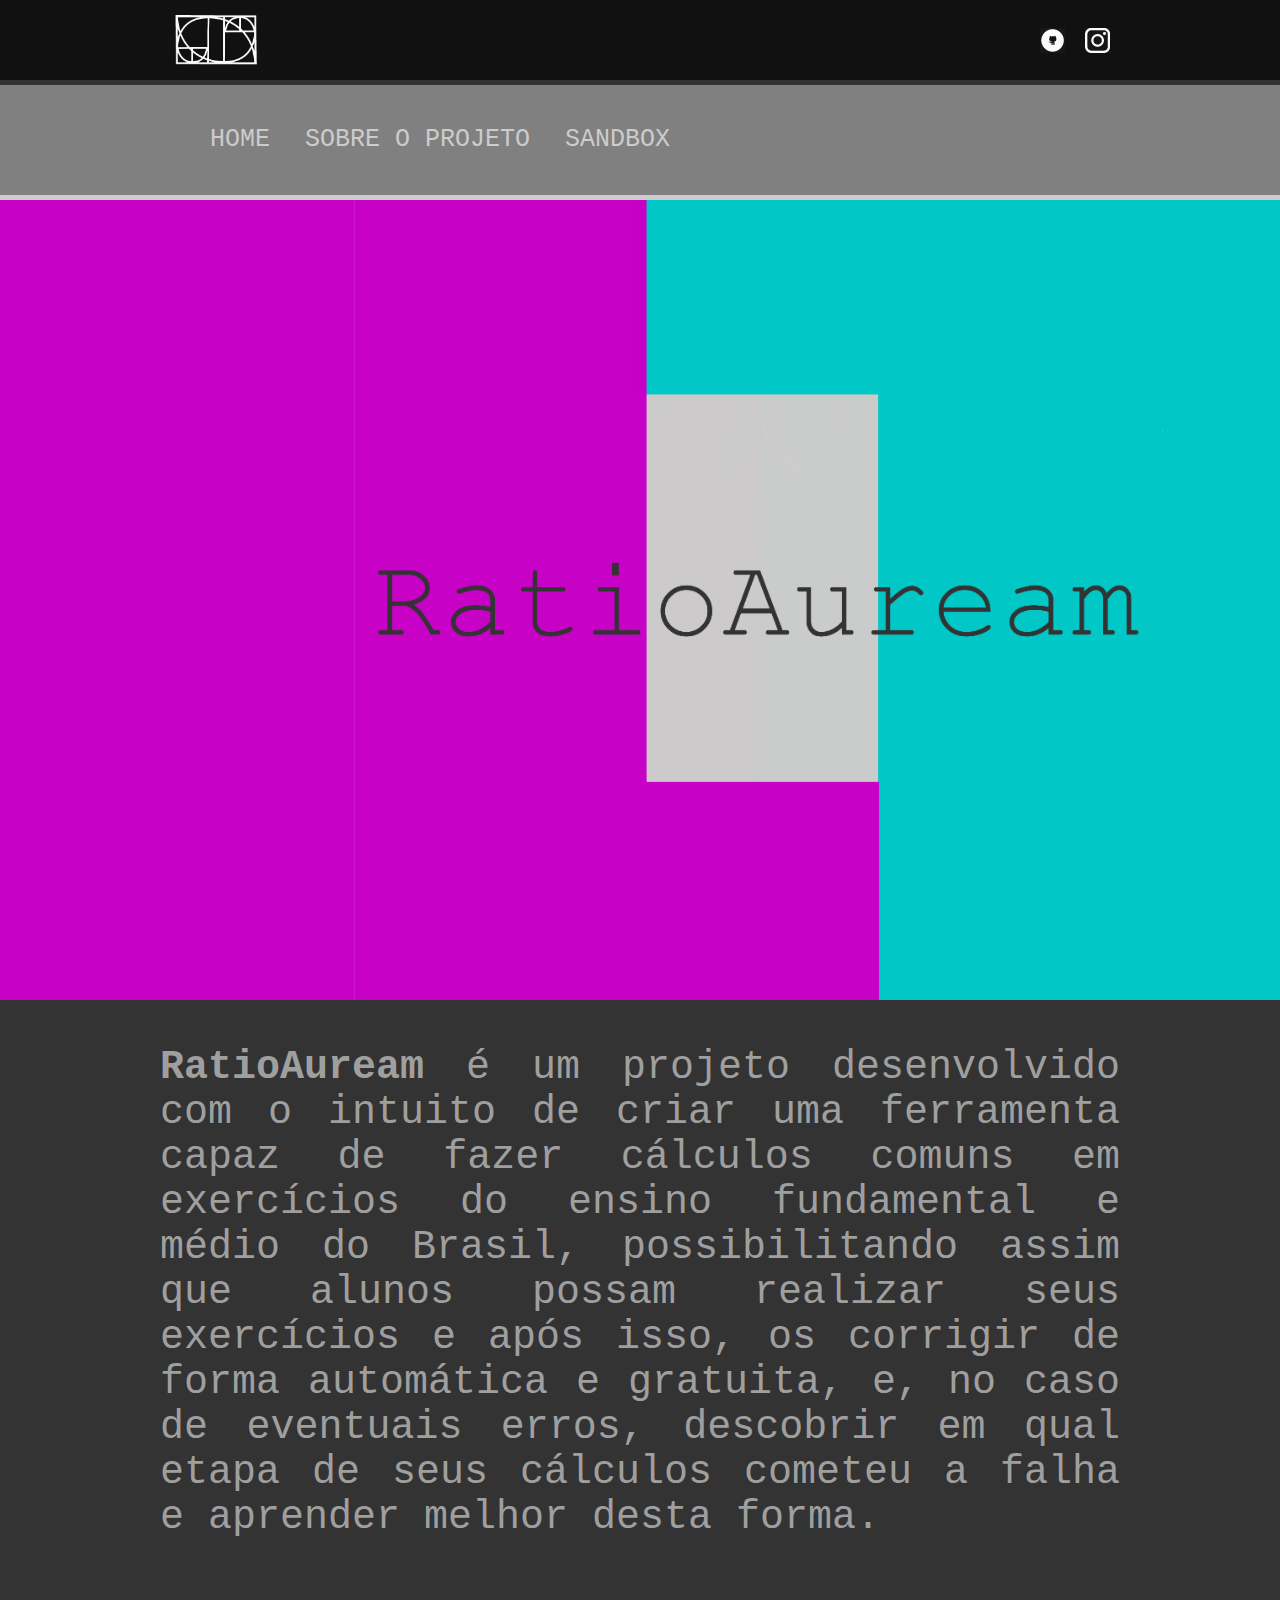
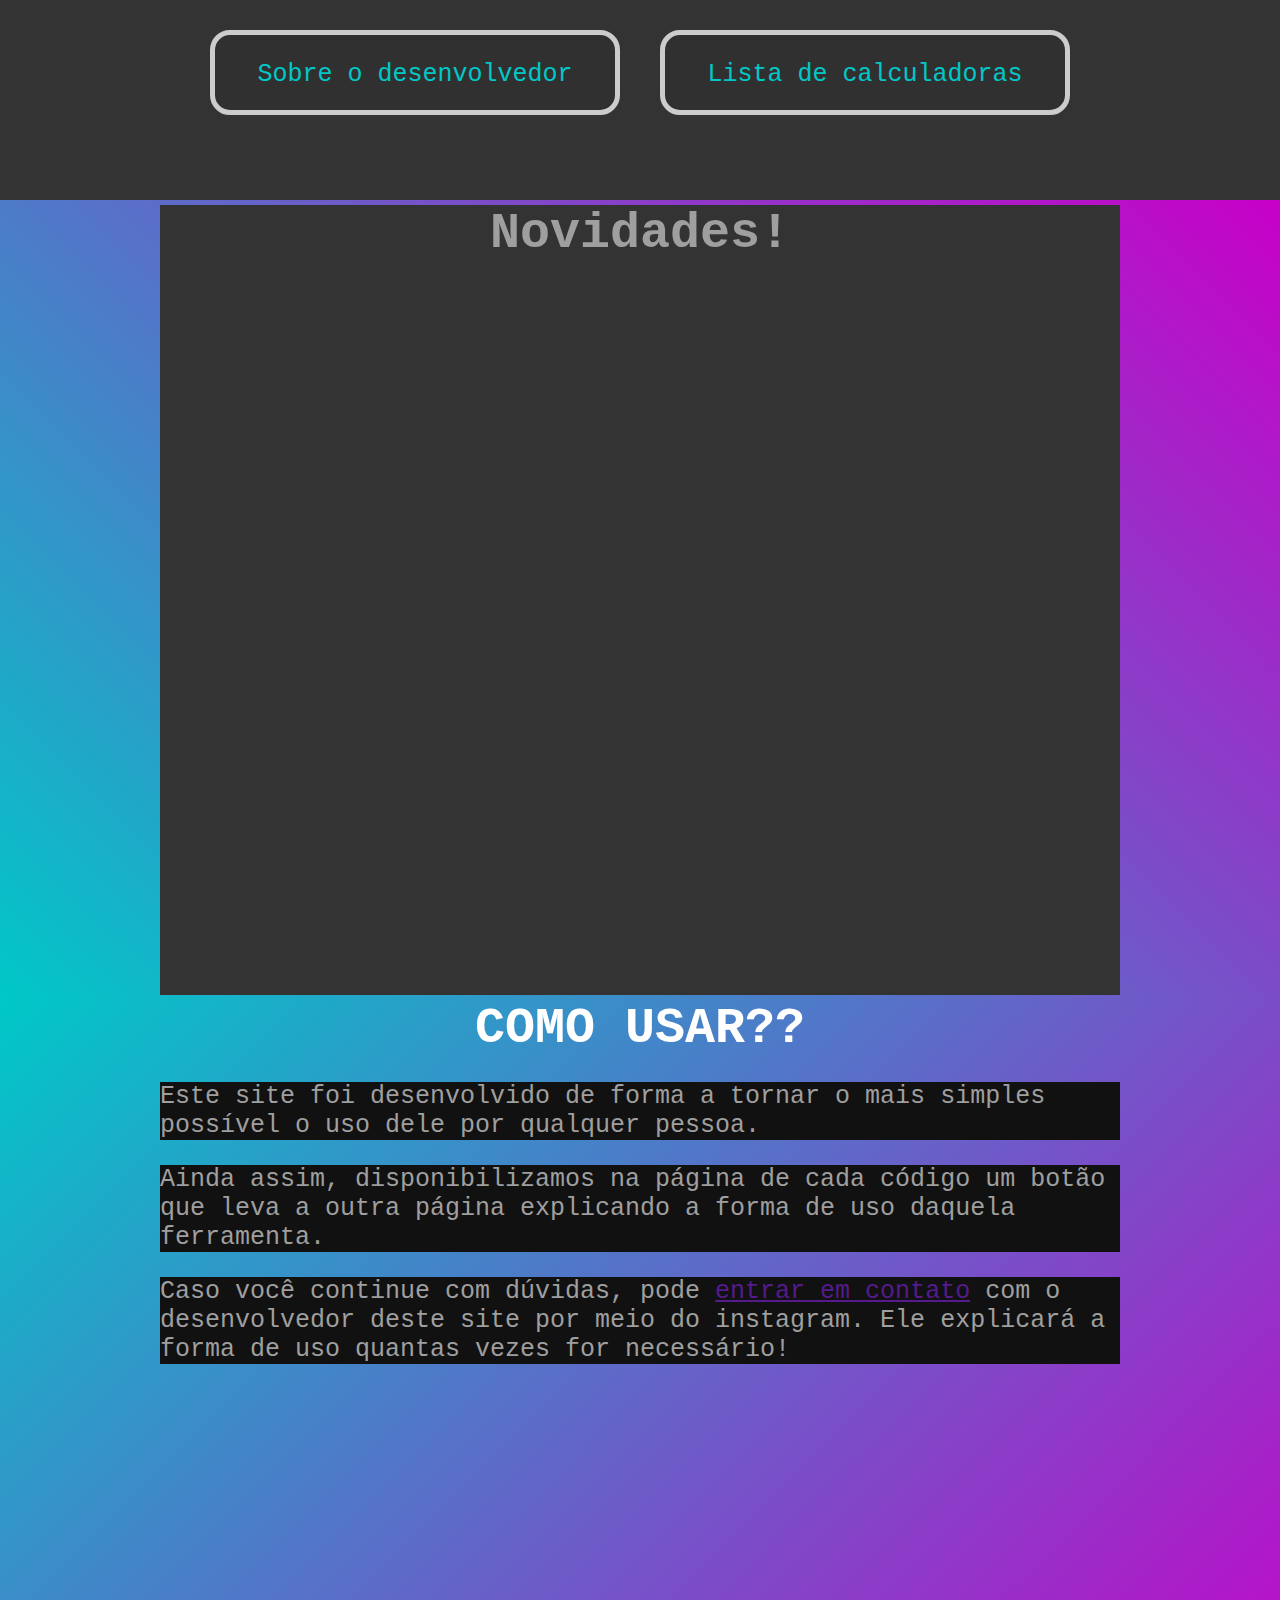
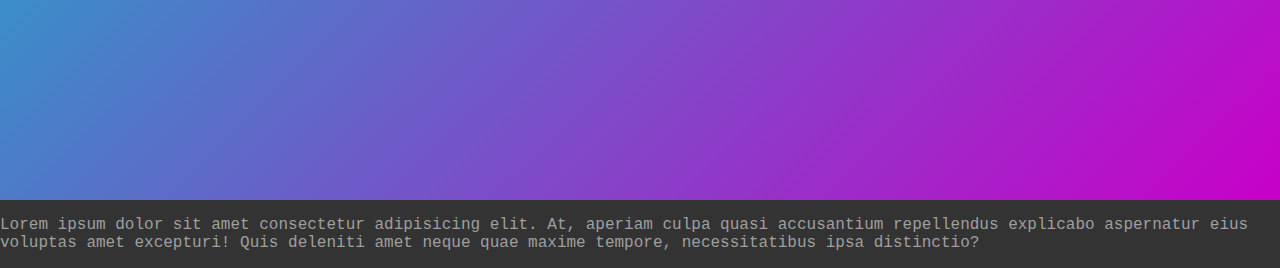
==== index.html @ debe7e37 "basesiteprogress" ====
<!DOCTYPE html>
<html lang="en">
<head>
    <meta charset="UTF-8">
    <meta http-equiv="X-UA-Compatible" content="IE=edge">
    <meta name="viewport" content="width=device-width, initial-scale=1.0">
    <title>RatioAuream</title>
    <link rel="stylesheet" href="CSS/main.css">
</head>
<body> <!--Logo e redes sociais-->
    <header class="header1"> <!-- menu superior do site, levemente gambiarrento-->
        <main class="lim"> 
                <div class="logo-ra">
                    <a href=""><img id="ralogo"src="IMG/logowhiteOpt.png" alt=""></a>
                </div>
                <div class="redes-sociais">
                    <ul style="margin: 0 auto;">
                        <li>
                            <a href="https://instagram.com/soares_victor_479" target="_blank">
                                <img class="logo" src="IMG/Instagram100i.png", target="_blank" alt="Ir para Instagram">
                            </a>
                        </li>
                        <li>
                            <a href="" target="_blank">
                                <img class="logo" src="IMG/GitHub100i.png" alt="Ir para GitHub">
                            </a>
                        </li>
                    </ul>
                </div>
        </main>
    </header>


    <div class="h2">
        <main class="lim"><!--segundo menu--> 
            <div class="menu2">
                <ul>
                    <li><a href="">HOME</a></li>
                    <li><a href="">SOBRE O PROJETO</a></li>
                    <li><a href="">SANDBOX</a></li>
                </ul>
            </div>
        </main>
    </div>

    <div class="corpo"> <!--corpo do site-->
        <div id="home"> <!-- primeira parte-->
            
            <img src="IMG/RatioAureamh800.png" alt="RatioAuream">
            
        </div>

        <main class="lim">
            <div id="sobre"><!-- segunda parte, sobre o projeto-->
                <p> <strong>RatioAuream</strong> é um projeto desenvolvido com o intuito de criar uma ferramenta capaz de fazer cálculos comuns em exercícios do ensino fundamental e médio do Brasil, possibilitando assim que alunos possam realizar seus exercícios e após isso, os corrigir de forma automática e gratuita, e, no caso de eventuais erros, descobrir em qual etapa de seus cálculos cometeu a falha e aprender melhor desta forma.
                </p>
                <div id="botoes">
                    <ul style="padding: 50px;">
                        <li style="float: left;"> <a href=""><p>Sobre o desenvolvedor</p></a> </li>
                        <li style="float: right;"> <a href=""><p>Lista de calculadoras</p></a></li>
                    </ul>
                </div>
            </div> 
            

        </main>

        <div id="new">
            <main class="lim">
                <hr>
                <div id="internal">
                    <h1>Novidades!</h1>
                </div>
                <hr>
            </main>
        </div>

        <div id="using">
            <main class="lim">
                <h1 style="color: #ffffff;">COMO USAR??</h1>
                <p class="howtouse">Este site foi desenvolvido de forma a tornar o mais simples possível o uso dele por qualquer pessoa.</p>
                <p class="howtouse">Ainda assim, disponibilizamos na página de cada código um botão que leva a outra página explicando a forma de uso daquela ferramenta.</p>
                <p class="howtouse">Caso você continue com dúvidas, pode <a href="">entrar em contato</a> com o desenvolvedor deste site por meio do instagram. Ele explicará a forma de uso quantas vezes for necessário!</p>
            </main>
        </div>

        <p>Lorem ipsum dolor sit amet consectetur adipisicing elit. At, aperiam culpa quasi accusantium repellendus explicabo aspernatur eius voluptas amet excepturi! Quis deleniti amet neque quae maxime tempore, necessitatibus ipsa distinctio?</p>
        


    </div>

    
    
    
   

    <script src="JS/main.js"></script>
</body>
</html>
---- CSS/main.css ----
body{
    margin: 0;
    background-color: #333333;
    color: #9f9f9f;
    font-family: 'Courier New', Courier, monospace;
}

main.lim{
    margin: auto;
    width: 960px;
}

.header1{
    width: 100%;
    height: 80px;
    background-color: #111111;
}

.logo{
    padding-top: 28px;
    width: 25px;
    height: 25px;
}

.redes-sociais ul li{
    float: right;
    list-style: none;
    margin-left: 10px;
    margin-right: 10px;
}

.redes-sociais{
    width: 49%;
    float: right;
}

.logo-ra{
    width: 50%;
    float: left;
}

#ralogo{
    padding: 15px;
    width: 82px;
    height: 50px;
}




.h2{
    
    width: 100%;
    height: 110px;
    margin: 0px;
    border-bottom: 5px solid #cccccc;
    background-color: #808080;
    border-top: 5px solid #333333;
    
    font-size: 25px;
}




.menu2 ul li{
    padding-top: 15px;
    padding-left: 10px;
    padding-right: 10px;
    display: inline-block;
    list-style: none;
}

.menu2 ul li a{
    text-decoration: none;
    color: #cccccc;
}
.menu2 ul li :hover{
    padding: 0px;
    padding-bottom: 42px;
    border-bottom: 5px solid #00ffff;
}

.menu2 ul li a:hover{
    color: rgb(0, 255, 255);
}



div#home{
    margin: 0 auto;
    background-color: #333333;
    overflow-x: hidden;
}

div#sobre{
    font-size: 40px;
    text-align: justify;
    height: 755px;

    
}



#botoes ul li{
    
    height: 75px;
    width: 400px;
    margin: 0;
    list-style: none;
    display: inline-block;
    background-color: #303030;
    padding: 0;
    border-style: solid;
    border-color: #cccccc;
    border-width: 5px 5px;
    border-radius: 20px;
    
    
}

#botoes ul li :hover{
    color:#c800c8;
}

#botoes ul li a{
    color: #00c8c8;
    font-size: 25px;
    word-break: break-all;
    align-self: center;
    text-decoration: none;
}
#botoes ul li a p{
    text-align: center;
}

hr{
    margin: 0px;
    height: 5px;
    color-adjust: #00000000;
    border: 0px;
}




div#new{
    background-image: linear-gradient(45deg, #00c8c8, #c800c8);
}

div#internal{
    background-color:#333333;
    
    height: 790px;
}

h1{
    text-align: center;
    margin: 0px;
    font-size: 50px;
}

div#using{
    height: 800px;
    background-image: linear-gradient(-45deg, #c800c8, #00c8c8);
}

.howtouse{
    font-size: 25px;
    background-color: #111111;
}
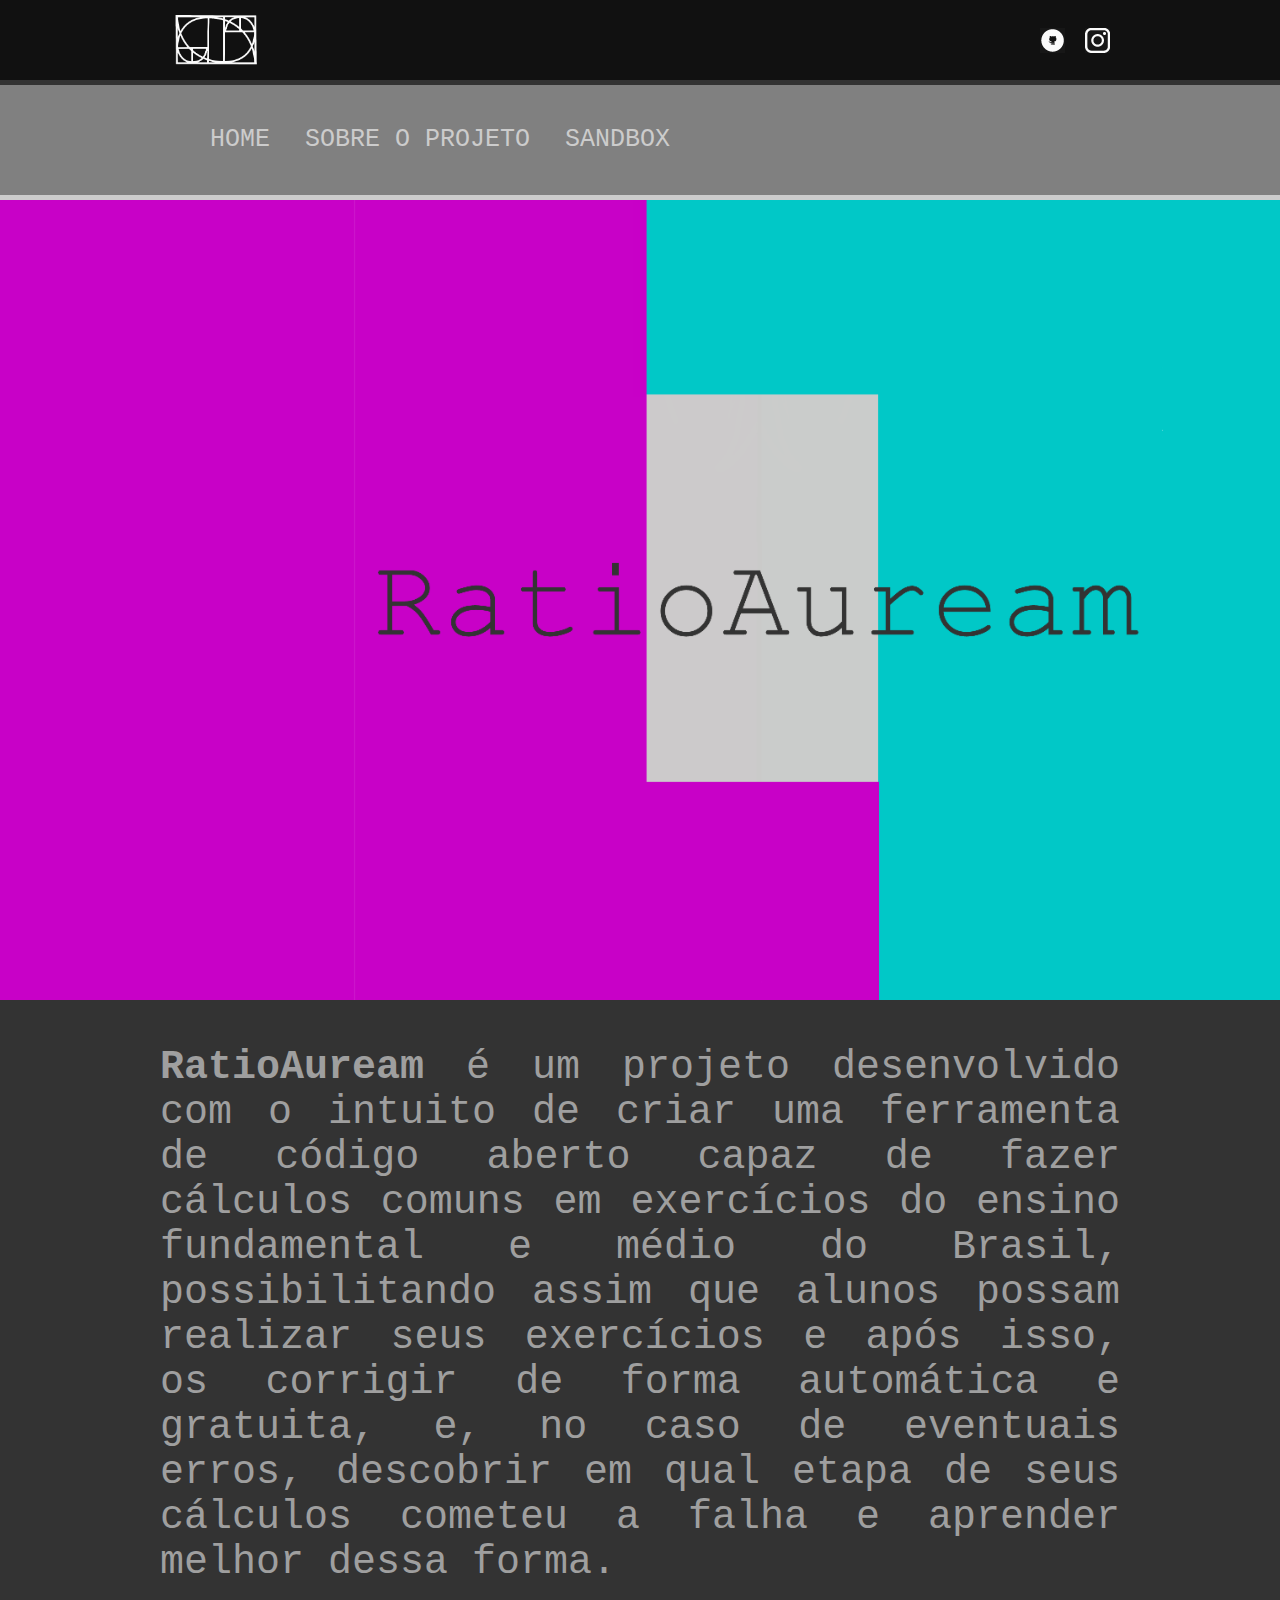
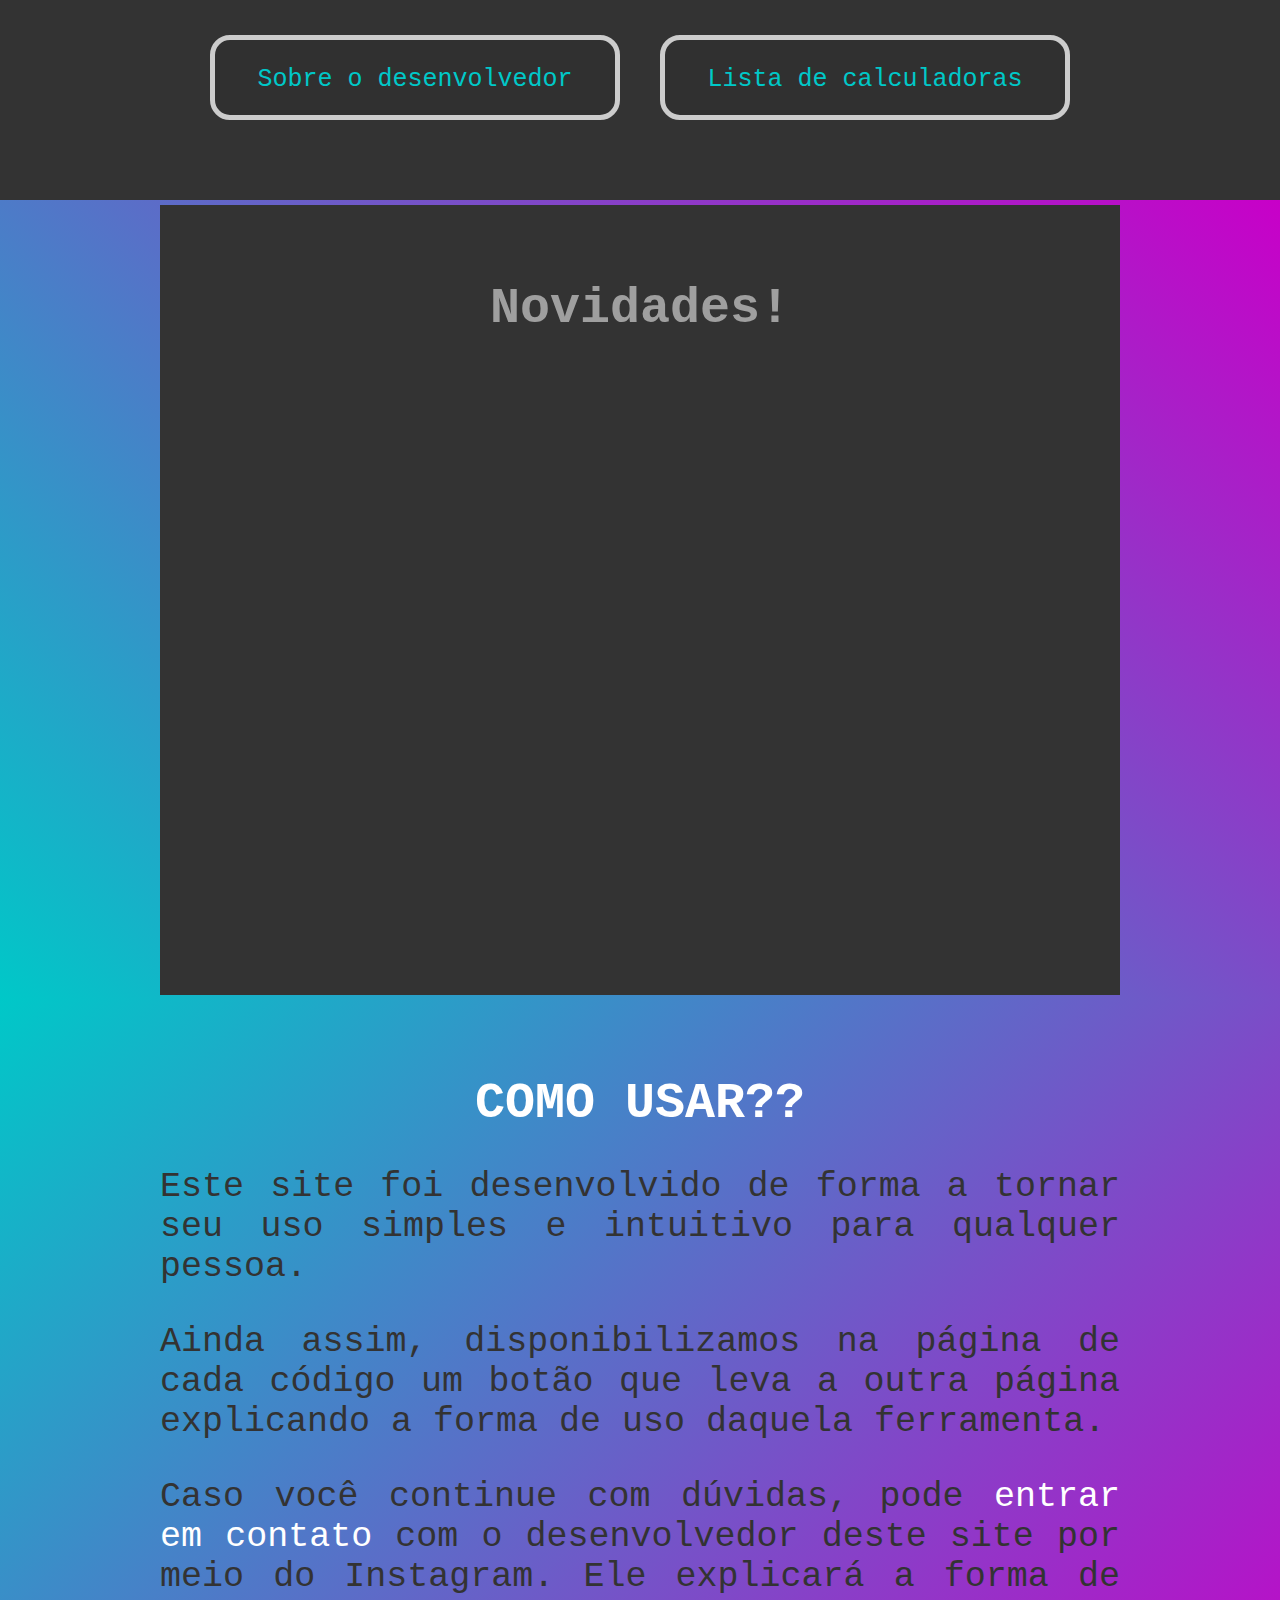
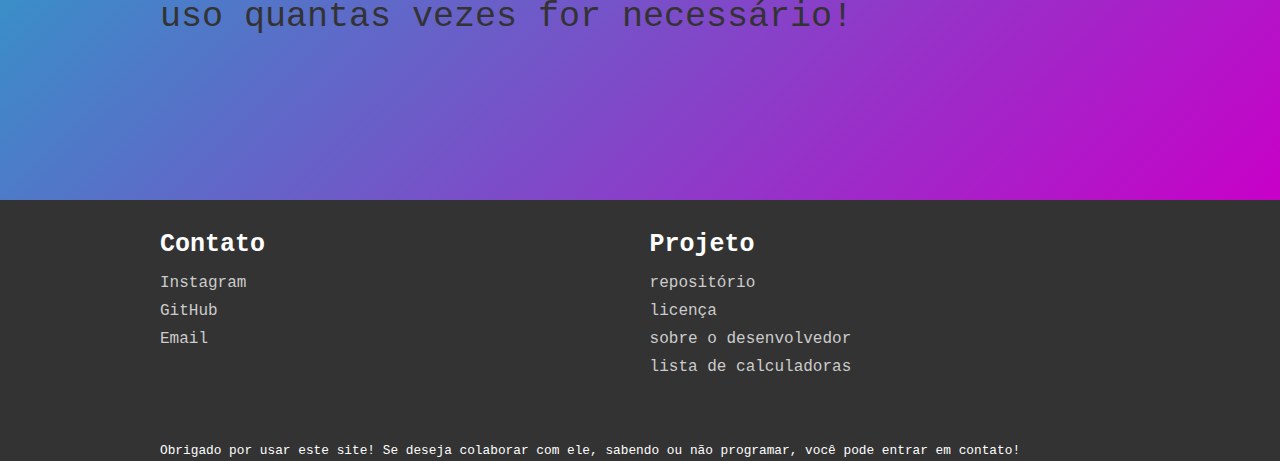
==== commit c2c21985: "AparenceFinished(?)" ====
--- a/index.html
+++ b/index.html
@@ -52,10 +52,10 @@
 
         <main class="lim">
             <div id="sobre"><!-- segunda parte, sobre o projeto-->
-                <p> <strong>RatioAuream</strong> é um projeto desenvolvido com o intuito de criar uma ferramenta capaz de fazer cálculos comuns em exercícios do ensino fundamental e médio do Brasil, possibilitando assim que alunos possam realizar seus exercícios e após isso, os corrigir de forma automática e gratuita, e, no caso de eventuais erros, descobrir em qual etapa de seus cálculos cometeu a falha e aprender melhor desta forma.
+                <p> <strong>RatioAuream</strong> é um projeto desenvolvido com o intuito de criar uma ferramenta de código aberto capaz de fazer cálculos comuns em exercícios do ensino fundamental e médio do Brasil, possibilitando assim que alunos possam realizar seus exercícios e após isso, os corrigir de forma automática e gratuita, e, no caso de eventuais erros, descobrir em qual etapa de seus cálculos cometeu a falha e aprender melhor dessa forma.
                 </p>
                 <div id="botoes">
-                    <ul style="padding: 50px;">
+                    <ul style="padding-left: 50px; padding-top: 10px; padding-right: 50px;">
                         <li style="float: left;"> <a href=""><p>Sobre o desenvolvedor</p></a> </li>
                         <li style="float: right;"> <a href=""><p>Lista de calculadoras</p></a></li>
                     </ul>
@@ -78,17 +78,46 @@
         <div id="using">
             <main class="lim">
                 <h1 style="color: #ffffff;">COMO USAR??</h1>
-                <p class="howtouse">Este site foi desenvolvido de forma a tornar o mais simples possível o uso dele por qualquer pessoa.</p>
+                <p class="howtouse">Este site foi desenvolvido de forma a tornar seu uso simples e intuitivo para qualquer pessoa.</p>
                 <p class="howtouse">Ainda assim, disponibilizamos na página de cada código um botão que leva a outra página explicando a forma de uso daquela ferramenta.</p>
-                <p class="howtouse">Caso você continue com dúvidas, pode <a href="">entrar em contato</a> com o desenvolvedor deste site por meio do instagram. Ele explicará a forma de uso quantas vezes for necessário!</p>
+                <p class="howtouse">Caso você continue com dúvidas, pode <a id="cttig" href="">entrar em contato</a> com o desenvolvedor deste site por meio do Instagram. Ele explicará a forma de uso quantas vezes for necessário!</p>
             </main>
         </div>
 
-        <p>Lorem ipsum dolor sit amet consectetur adipisicing elit. At, aperiam culpa quasi accusantium repellendus explicabo aspernatur eius voluptas amet excepturi! Quis deleniti amet neque quae maxime tempore, necessitatibus ipsa distinctio?</p>
         
 
+    </div>
 
-    </div>
+    <footer>
+        <main class="lim">
+            <div class="rodape">
+                <div id="holderlinksrp">
+                    <ul class="contato" style="list-style-type: none;">
+                        <li class="titrdp">Contato</li>
+                        <li><a href="">Instagram</a></li>
+                        <li><a href="">GitHub</a></li>
+                        <li><a href="">Email</a></li>
+                    </ul>
+                    <ul class="projeto" style="list-style-type: none;">
+                        <li class="titrdp"><strong>Projeto</strong></li>
+                        <li><a href="">repositório</a></li>
+                        <li><a href="">licença</a></li>
+                        <li><a href="">sobre o desenvolvedor</a></li>
+                        <li><a href="">lista de calculadoras</a></li>
+                    </ul>
+                </div>
+                    
+                
+                
+            </div>
+
+            
+                
+            <div id="lasttxt">
+                <p style="padding-top: 30px;">Obrigado por usar este site! Se deseja colaborar com ele, sabendo ou não programar, você pode entrar em contato!</p>
+            </div>
+        </main>
+    </footer>
 
     
     
--- a/CSS/main.css
+++ b/CSS/main.css
@@ -158,6 +158,7 @@
 h1{
     text-align: center;
     margin: 0px;
+    padding-top: 75px;
     font-size: 50px;
 }
 
@@ -167,7 +168,71 @@
 }
 
 .howtouse{
+    color: #333333;
+    font-size: 35px;
+    text-align: justify;
+}
+
+#cttig{
+    color: white;
+    text-decoration: none;
+}
+
+#cttig:hover{
+    color: #00c8c8;
+}
+
+ul.contato{
+    
+    margin: 0px;
+    padding: 0px;
+    padding-top: 20px;
+    width: 49%;
+    float: left;
+}
+
+ul.projeto{
+    margin: 0px;
+    padding: 0px;
+    padding-top: 20px;
+    width: 49%;
+    float: right;
+    
+}
+
+.titrdp{
     font-size: 25px;
-    background-color: #111111;
-}
-
+    font-weight: bold;
+    padding-top: 20px;
+    padding-bottom: 5px;
+    color: #ffffff;
+}
+
+.projeto li{
+    padding-top: 10px;
+}
+
+.contato li{
+    padding-top: 10px;
+}
+
+ .projeto li a{
+    text-decoration: none;
+    color: #cccccc;
+}
+
+.contato li a{
+    text-decoration: none;
+    color: #cccccc;
+}
+
+.rodape{
+    height: 200px;
+}
+
+#lasttxt{
+    font-size: 0.8em;
+    height: 48px; 
+    color: #ffffff;
+}
+
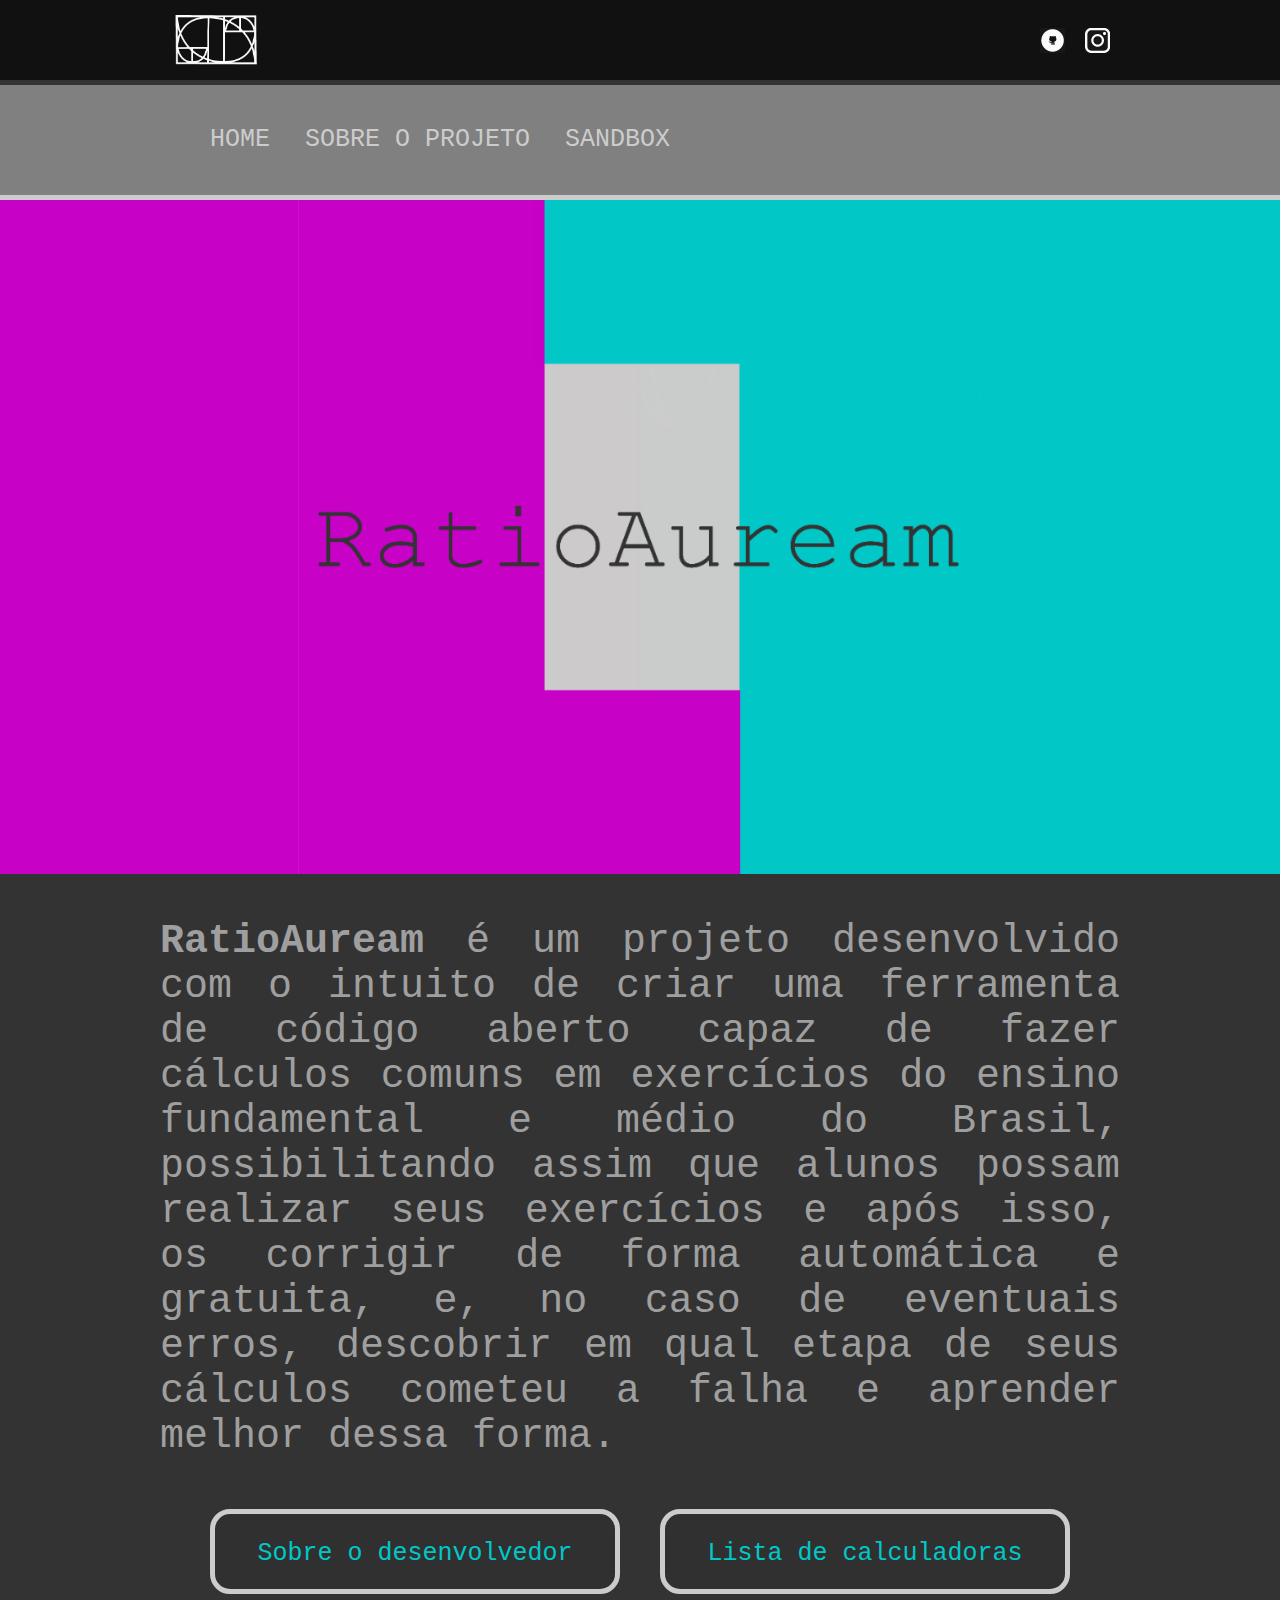
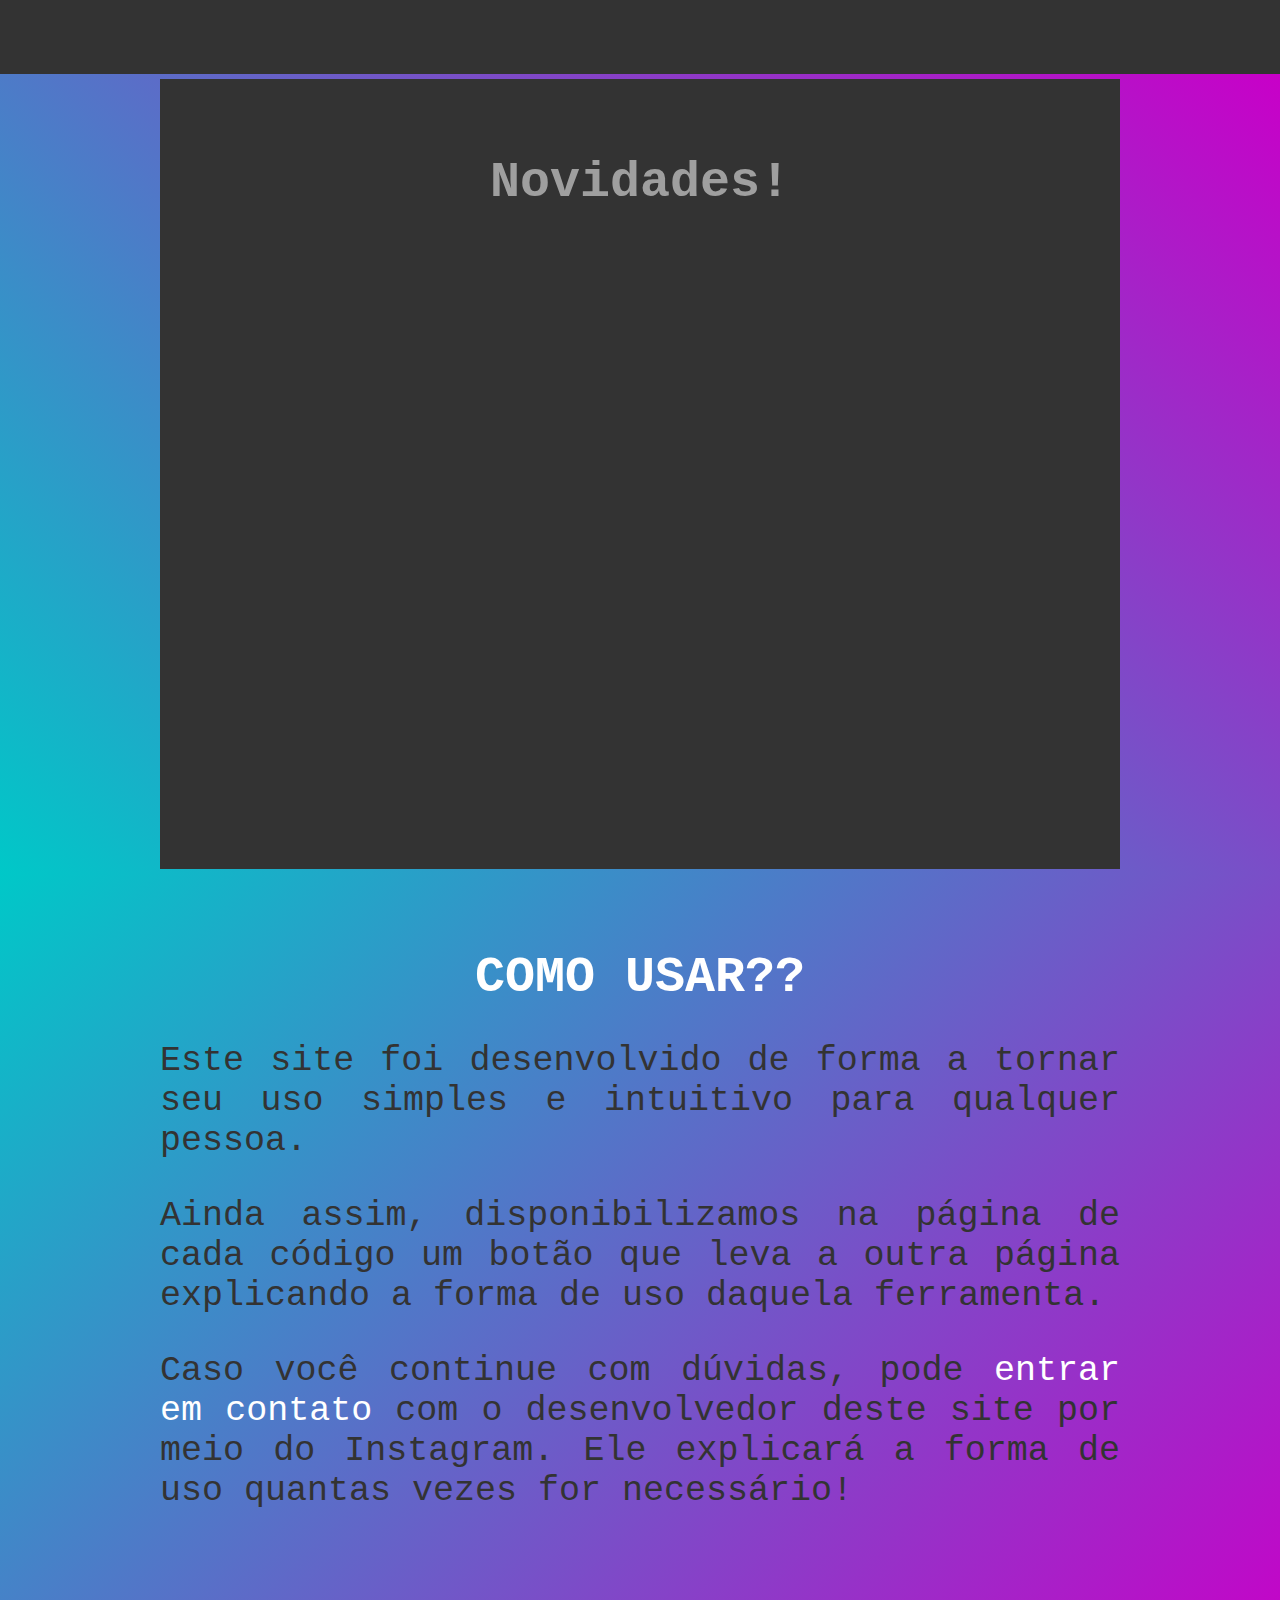
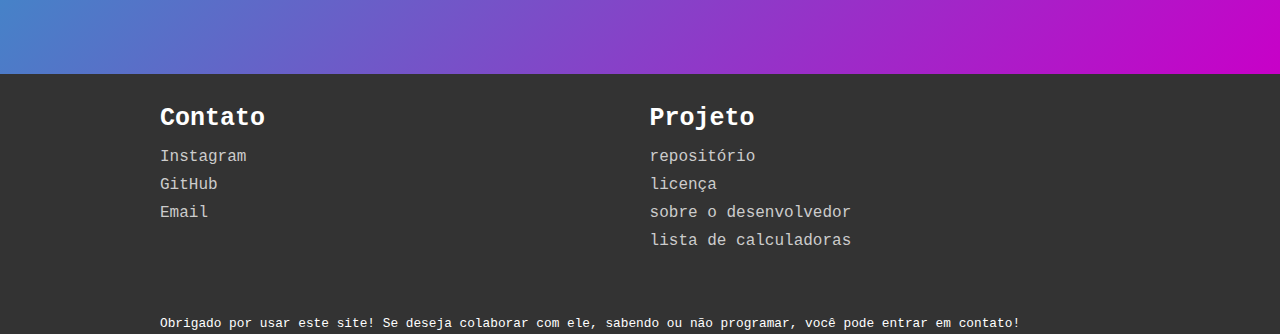
==== commit abad28c2: "FirstWebTest" ====
--- a/index.html
+++ b/index.html
@@ -46,7 +46,7 @@
     <div class="corpo"> <!--corpo do site-->
         <div id="home"> <!-- primeira parte-->
             
-            <img src="IMG/RatioAureamh800.png" alt="RatioAuream">
+            <img style="width: 100%;" src="IMG/RatioAureamh800.png" alt="RatioAuream">
             
         </div>
 
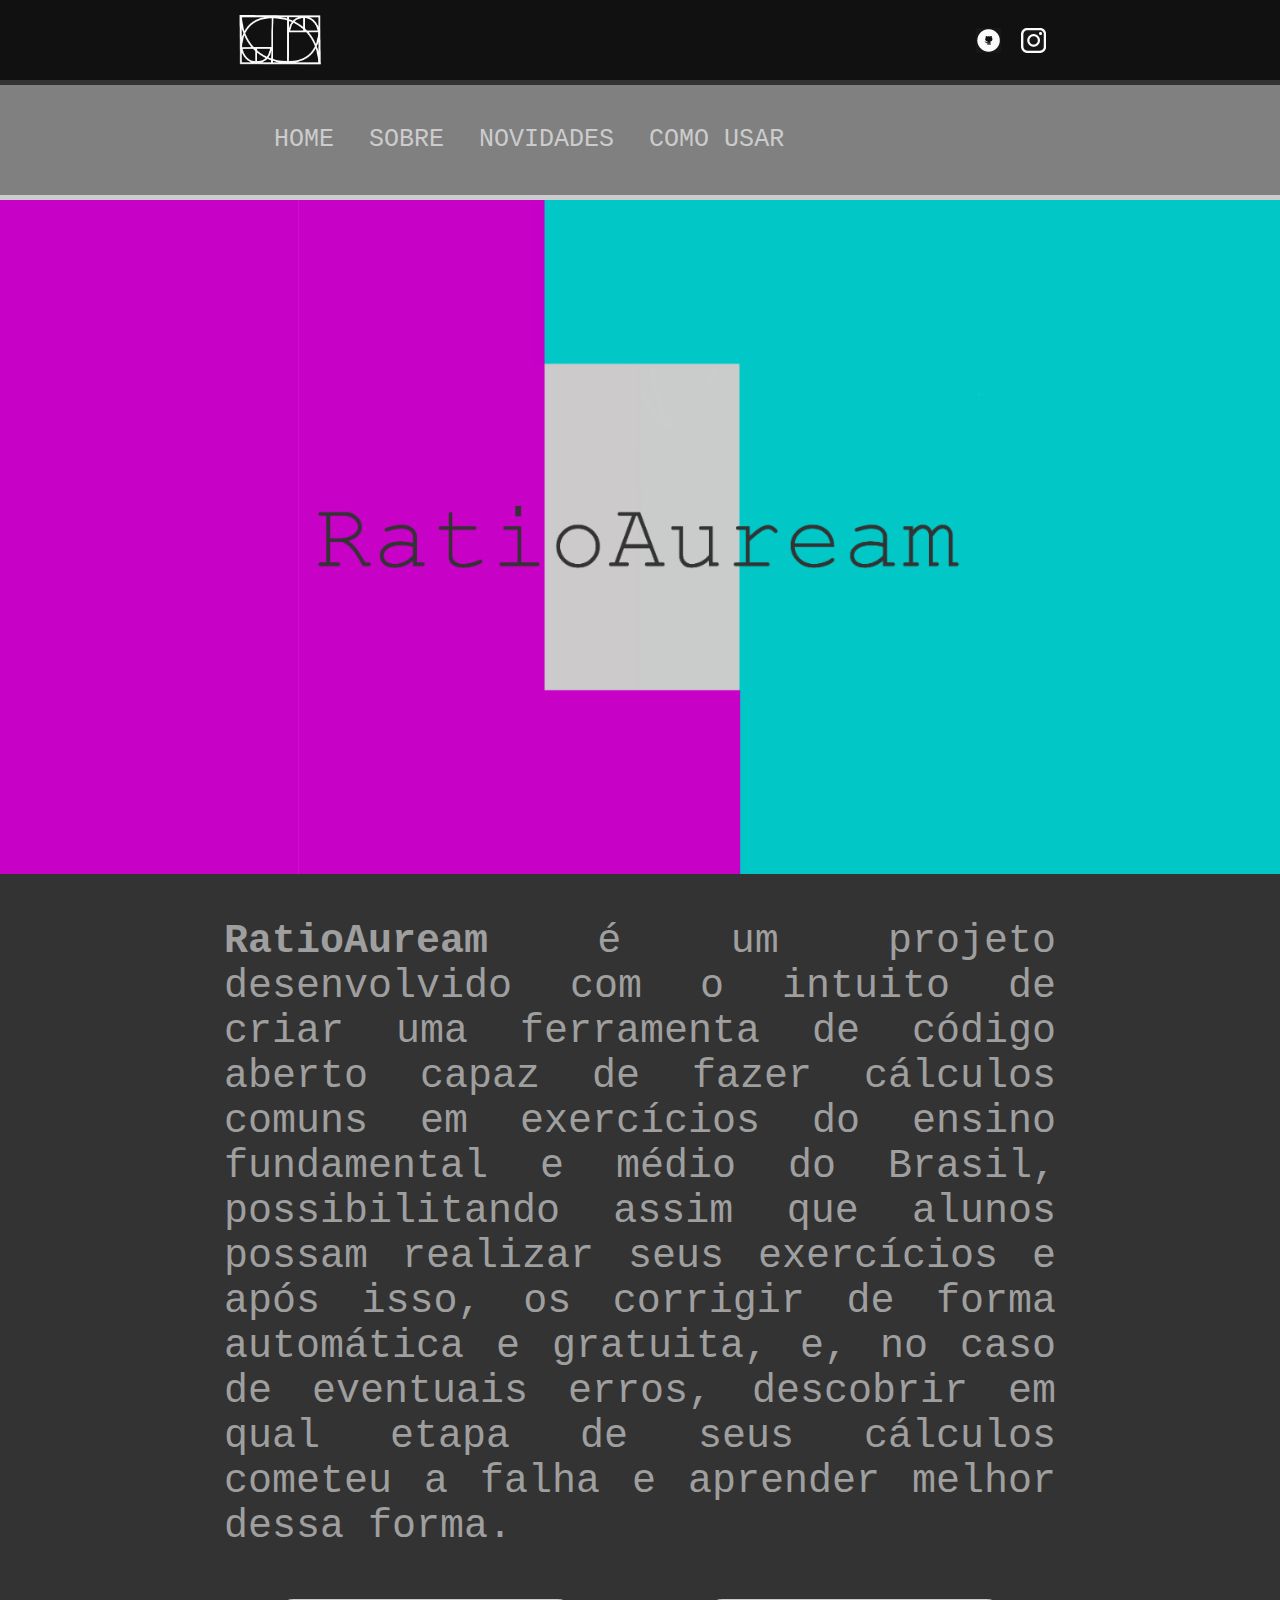
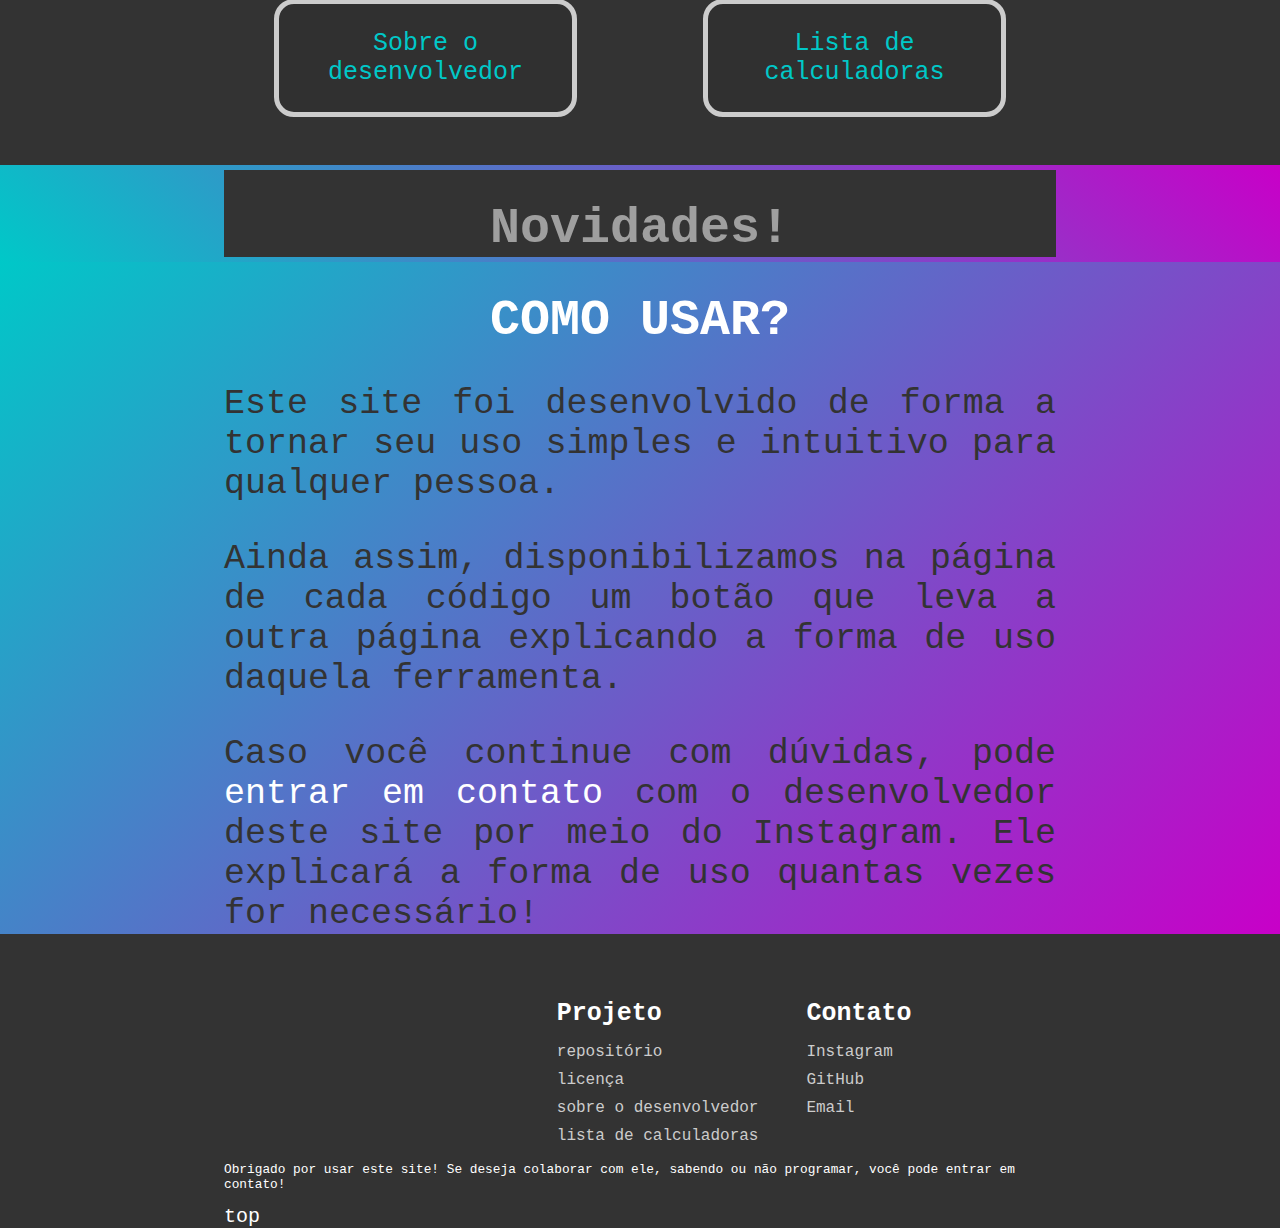
==== commit 7751bf2a: "SecondWebTest" ====
--- a/index.html
+++ b/index.html
@@ -7,9 +7,12 @@
     <title>RatioAuream</title>
     <link rel="stylesheet" href="CSS/main.css">
 </head>
-<body> <!--Logo e redes sociais-->
-    <header class="header1"> <!-- menu superior do site, levemente gambiarrento-->
-        <main class="lim"> 
+
+
+
+<body>
+    <header id="up" class="header1"> <!-- Logo e Redes Sociais-->
+        <main class="lim"> <!-- limita a largura a 65% em dispositivos com mais de 1000 pixels-->
                 <div class="logo-ra">
                     <a href=""><img id="ralogo"src="IMG/logowhiteOpt.png" alt=""></a>
                 </div>
@@ -21,7 +24,7 @@
                             </a>
                         </li>
                         <li>
-                            <a href="" target="_blank">
+                            <a href="https://github.com/SoaresVictor-vso/" target="_blank">
                                 <img class="logo" src="IMG/GitHub100i.png" alt="Ir para GitHub">
                             </a>
                         </li>
@@ -35,9 +38,10 @@
         <main class="lim"><!--segundo menu--> 
             <div class="menu2">
                 <ul>
-                    <li><a href="">HOME</a></li>
-                    <li><a href="">SOBRE O PROJETO</a></li>
-                    <li><a href="">SANDBOX</a></li>
+                    <li><a href="#home">HOME</a></li>
+                    <li><a href="#sobre">SOBRE</a></li>
+                    <li><a href="#new">NOVIDADES</a></li>
+                    <li><a href="#using">COMO USAR</a></li>
                 </ul>
             </div>
         </main>
@@ -77,7 +81,7 @@
 
         <div id="using">
             <main class="lim">
-                <h1 style="color: #ffffff;">COMO USAR??</h1>
+                <h1 style="color: #ffffff;">COMO USAR?</h1>
                 <p class="howtouse">Este site foi desenvolvido de forma a tornar seu uso simples e intuitivo para qualquer pessoa.</p>
                 <p class="howtouse">Ainda assim, disponibilizamos na página de cada código um botão que leva a outra página explicando a forma de uso daquela ferramenta.</p>
                 <p class="howtouse">Caso você continue com dúvidas, pode <a id="cttig" href="">entrar em contato</a> com o desenvolvedor deste site por meio do Instagram. Ele explicará a forma de uso quantas vezes for necessário!</p>
@@ -110,13 +114,17 @@
                 
                 
             </div>
+        </main>
 
-            
-                
-            <div id="lasttxt">
-                <p style="padding-top: 30px;">Obrigado por usar este site! Se deseja colaborar com ele, sabendo ou não programar, você pode entrar em contato!</p>
-            </div>
-        </main>
+        <div>
+            <main style="padding-top: 180px;"class="lim">
+                <div id="lasttxt">
+                    <p style="float: right;">Obrigado por usar este site! Se deseja colaborar com ele, sabendo ou não programar, você pode entrar em contato!</p>
+    
+                    <a id="linkup" href="#up">top</a>
+                </div>
+            </main>
+        </div>
     </footer>
 
     
--- a/CSS/main.css
+++ b/CSS/main.css
@@ -1,4 +1,5 @@
 body{
+    width: 100%;
     margin: 0;
     background-color: #333333;
     color: #9f9f9f;
@@ -7,7 +8,7 @@
 
 main.lim{
     margin: auto;
-    width: 960px;
+    width: 65%;
 }
 
 .header1{
@@ -96,7 +97,7 @@
 div#sobre{
     font-size: 40px;
     text-align: justify;
-    height: 755px;
+    margin-bottom: 20%;
 
     
 }
@@ -105,8 +106,8 @@
 
 #botoes ul li{
     
-    height: 75px;
-    width: 400px;
+    height: 8%;
+    width: 40%;
     margin: 0;
     list-style: none;
     display: inline-block;
@@ -127,7 +128,7 @@
 #botoes ul li a{
     color: #00c8c8;
     font-size: 25px;
-    word-break: break-all;
+    word-break: keep-all;
     align-self: center;
     text-decoration: none;
 }
@@ -151,19 +152,16 @@
 
 div#internal{
     background-color:#333333;
-    
-    height: 790px;
 }
 
 h1{
     text-align: center;
     margin: 0px;
-    padding-top: 75px;
+    padding-top: 30px;
     font-size: 50px;
 }
 
 div#using{
-    height: 800px;
     background-image: linear-gradient(-45deg, #c800c8, #00c8c8);
 }
 
@@ -187,20 +185,20 @@
     margin: 0px;
     padding: 0px;
     padding-top: 20px;
-    width: 49%;
-    float: left;
+    width: 30%;
+    float: right;
 }
 
 ul.projeto{
     margin: 0px;
     padding: 0px;
     padding-top: 20px;
-    width: 49%;
+    width: 30%;
     float: right;
     
 }
 
-.titrdp{
+.titrdp{ /*títulos presentes no rodapé*/
     font-size: 25px;
     font-weight: bold;
     padding-top: 20px;
@@ -227,7 +225,8 @@
 }
 
 .rodape{
-    height: 200px;
+   /* height: 200px;*/
+   width: 100%;
 }
 
 #lasttxt{
@@ -236,3 +235,75 @@
     color: #ffffff;
 }
 
+#linkup{
+    font-size: 20px; 
+    color: #ffffff; 
+    text-decoration: none;
+    align-self: center;
+}
+
+/* Em telas menores que [1k]*/
+@media screen and (max-width:1000px){
+    main.lim{
+        width: 90%;
+        margin:0 auto;
+    }
+    .menu2 ul li{
+        padding-top: 0px;
+        padding-left: 0px;
+        padding-right: 0px;
+    }
+    .menu2 ul li a{
+        padding-top: 2px;
+        font-size: 0.5em;
+    }
+
+    .h2{
+        height: 40px;
+    }
+
+    ul{
+        margin: 0px;
+    }
+
+    div#sobre{
+        font-size: 18px;
+    }
+
+    #botoes ul li a{
+        font-size: 12px;
+    }
+
+    h1{
+        padding-top: 15px;
+    }
+
+    .howtouse{
+        font-size: 18px;
+    }
+
+    #internal{
+        height: 400px;
+    }
+
+    .projeto li a{
+        font-size: 10px;
+    }
+    
+    .contato li a{
+        font-size: 10px;
+    }
+
+    .titrdp{
+        font-size: 10px; /*títulos presentes no rodapé*/
+    }
+
+    #lasttxt{
+        text-align: center;
+    }
+
+    .rodape{
+        width: 90%;
+    }
+
+}
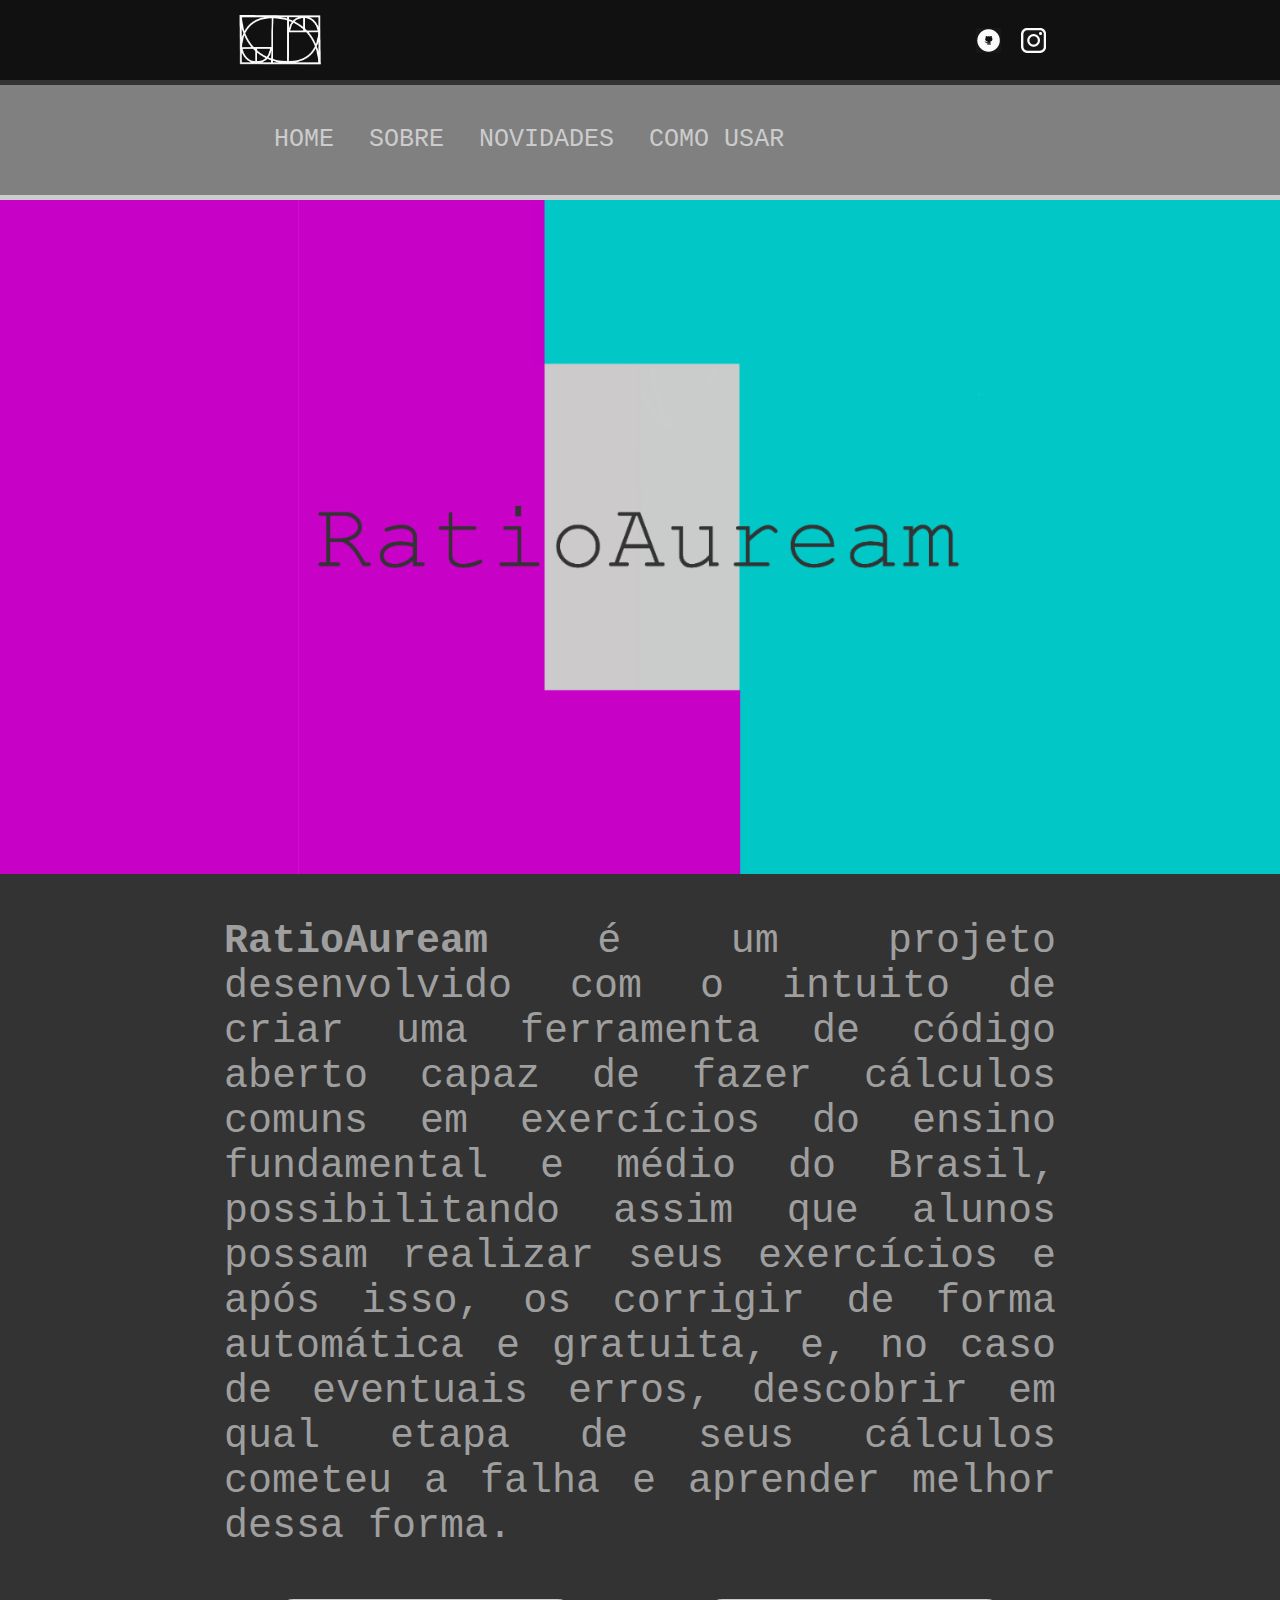
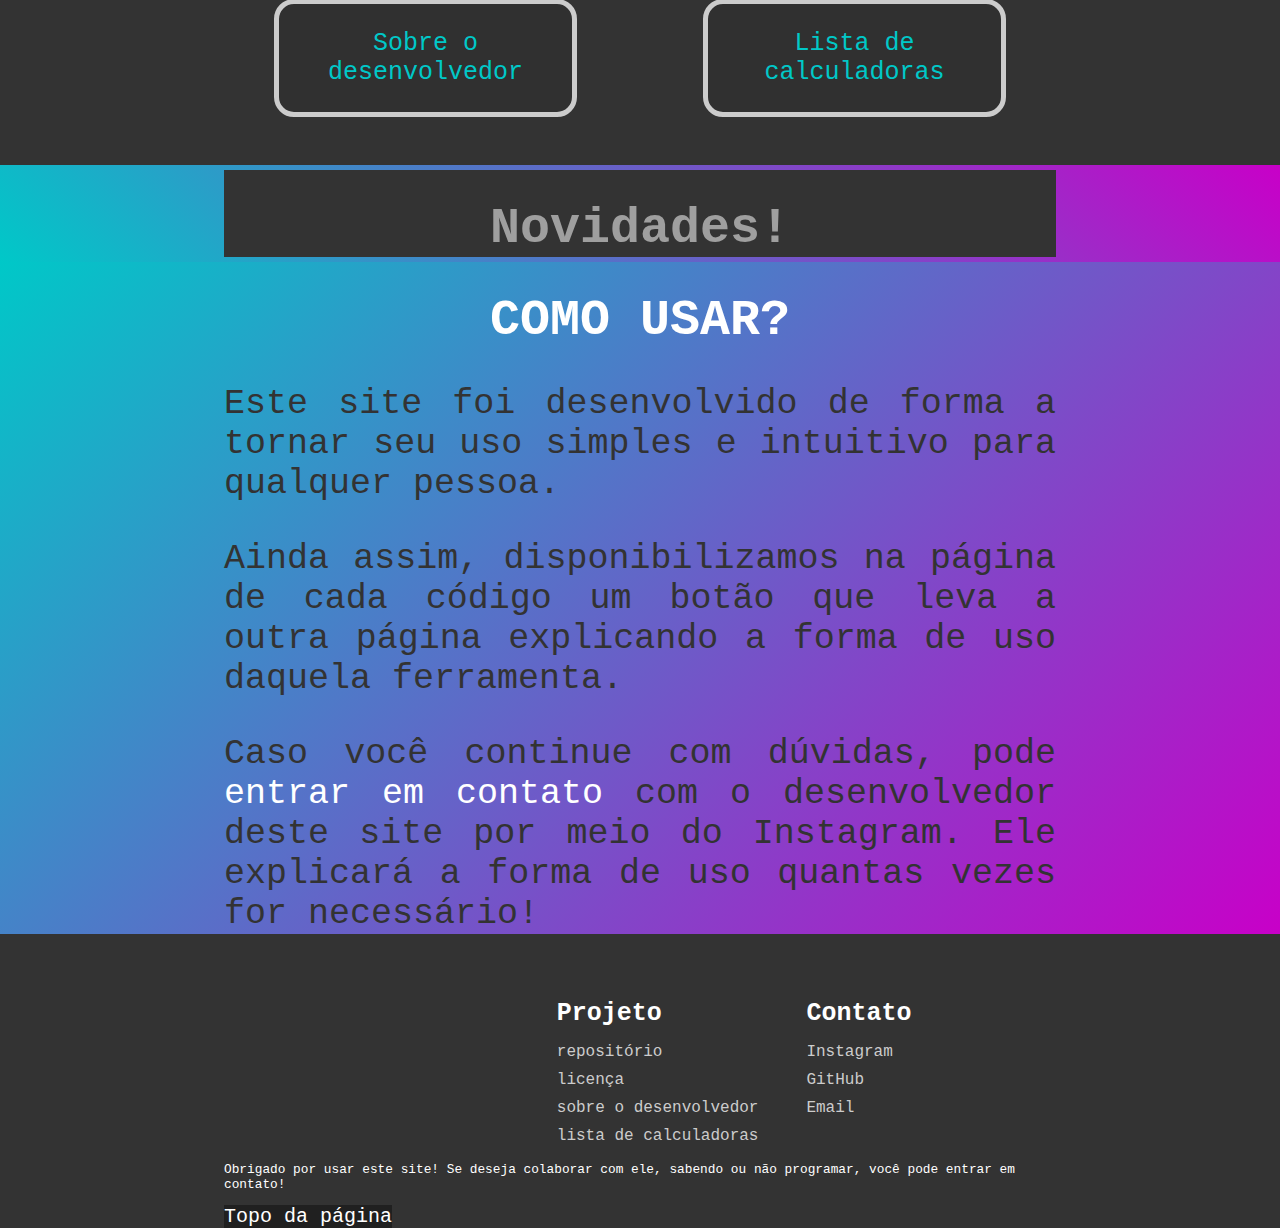
==== commit 5ecd9fbe: "Update index.html" ====
--- a/index.html
+++ b/index.html
@@ -1,6 +1,7 @@
 <!DOCTYPE html>
-<html lang="en">
+<html lang="pt-BR">
 <head>
+    <link rel="shortcut icon" href="IMG/logowhitesolid.ico">
     <meta charset="UTF-8">
     <meta http-equiv="X-UA-Compatible" content="IE=edge">
     <meta name="viewport" content="width=device-width, initial-scale=1.0">
@@ -13,7 +14,7 @@
 <body>
     <header id="up" class="header1"> <!-- Logo e Redes Sociais-->
         <main class="lim"> <!-- limita a largura a 65% em dispositivos com mais de 1000 pixels-->
-                <div class="logo-ra">
+                <div class="logo-ra"> <!--logo RatioAuream-->
                     <a href=""><img id="ralogo"src="IMG/logowhiteOpt.png" alt=""></a>
                 </div>
                 <div class="redes-sociais">
@@ -34,8 +35,8 @@
     </header>
 
 
-    <div class="h2">
-        <main class="lim"><!--segundo menu--> 
+    <div class="h2"><!--segundo menu--> 
+        <main class="lim">
             <div class="menu2">
                 <ul>
                     <li><a href="#home">HOME</a></li>
@@ -48,20 +49,18 @@
     </div>
 
     <div class="corpo"> <!--corpo do site-->
-        <div id="home"> <!-- primeira parte-->
-            
+        <div id="home"> <!-- Home com uma imagem R.A.-->
             <img style="width: 100%;" src="IMG/RatioAureamh800.png" alt="RatioAuream">
-            
         </div>
 
-        <main class="lim">
-            <div id="sobre"><!-- segunda parte, sobre o projeto-->
+        <main class="lim"><!--Sobre_ Explicando o projeto-->
+            <div id="sobre">
                 <p> <strong>RatioAuream</strong> é um projeto desenvolvido com o intuito de criar uma ferramenta de código aberto capaz de fazer cálculos comuns em exercícios do ensino fundamental e médio do Brasil, possibilitando assim que alunos possam realizar seus exercícios e após isso, os corrigir de forma automática e gratuita, e, no caso de eventuais erros, descobrir em qual etapa de seus cálculos cometeu a falha e aprender melhor dessa forma.
                 </p>
                 <div id="botoes">
                     <ul style="padding-left: 50px; padding-top: 10px; padding-right: 50px;">
-                        <li style="float: left;"> <a href=""><p>Sobre o desenvolvedor</p></a> </li>
-                        <li style="float: right;"> <a href=""><p>Lista de calculadoras</p></a></li>
+                        <li style="float: left;"> <a href="Desenvolvedor.html"><p>Sobre o desenvolvedor</p></a> </li>
+                        <li style="float: right;"> <a href="calculadoras.html"><p>Lista de calculadoras</p></a></li>
                     </ul>
                 </div>
             </div> 
@@ -69,7 +68,7 @@
 
         </main>
 
-        <div id="new">
+        <div id="new"><!--Local dedicado às novas adiçoes do site-->
             <main class="lim">
                 <hr>
                 <div id="internal">
@@ -79,12 +78,12 @@
             </main>
         </div>
 
-        <div id="using">
+        <div id="using"> <!-- Como usar o site-->
             <main class="lim">
                 <h1 style="color: #ffffff;">COMO USAR?</h1>
                 <p class="howtouse">Este site foi desenvolvido de forma a tornar seu uso simples e intuitivo para qualquer pessoa.</p>
                 <p class="howtouse">Ainda assim, disponibilizamos na página de cada código um botão que leva a outra página explicando a forma de uso daquela ferramenta.</p>
-                <p class="howtouse">Caso você continue com dúvidas, pode <a id="cttig" href="">entrar em contato</a> com o desenvolvedor deste site por meio do Instagram. Ele explicará a forma de uso quantas vezes for necessário!</p>
+                <p class="howtouse">Caso você continue com dúvidas, pode <a id="cttig" href="https://instagram.com/soares_victor_479">entrar em contato</a> com o desenvolvedor deste site por meio do Instagram. Ele explicará a forma de uso quantas vezes for necessário!</p>
             </main>
         </div>
 
@@ -92,22 +91,22 @@
 
     </div>
 
-    <footer>
+    <footer><!-- Rodapé-->
         <main class="lim">
-            <div class="rodape">
+            <div class="rodape"><!-- Links para contato e relacionados ao projeto-->
                 <div id="holderlinksrp">
                     <ul class="contato" style="list-style-type: none;">
                         <li class="titrdp">Contato</li>
-                        <li><a href="">Instagram</a></li>
-                        <li><a href="">GitHub</a></li>
-                        <li><a href="">Email</a></li>
+                        <li><a target="_blank" href="https://instagram.com/soares_victor_479">Instagram</a></li>
+                        <li><a target="_blank" href="https://github.com/SoaresVictor-vso/">GitHub</a></li>
+                        <li><a target="_blank" href="mailto:soaresvictor479@gmail.com?subject= RatioAuream">Email</a></li>
                     </ul>
                     <ul class="projeto" style="list-style-type: none;">
                         <li class="titrdp"><strong>Projeto</strong></li>
-                        <li><a href="">repositório</a></li>
-                        <li><a href="">licença</a></li>
-                        <li><a href="">sobre o desenvolvedor</a></li>
-                        <li><a href="">lista de calculadoras</a></li>
+                        <li><a target="_blank" href="https://github.com/SoaresVictor-vso/RatioAuream">repositório</a></li>
+                        <li><a target="_blank" href="OutOfSite/LICENSE">licença</a></li>
+                        <li><a target="_blank" href="Desenvolvedor.html">sobre o desenvolvedor</a></li>
+                        <li><a target="_blank" href="calculadoras.html">lista de calculadoras</a></li>
                     </ul>
                 </div>
                     
@@ -116,12 +115,12 @@
             </div>
         </main>
 
-        <div>
+        <div> <!--texto inferior e link para topo da página-->
             <main style="padding-top: 180px;"class="lim">
                 <div id="lasttxt">
                     <p style="float: right;">Obrigado por usar este site! Se deseja colaborar com ele, sabendo ou não programar, você pode entrar em contato!</p>
     
-                    <a id="linkup" href="#up">top</a>
+                    <a id="linkup" href="#up">Topo da página</a>
                 </div>
             </main>
         </div>
--- a/CSS/main.css
+++ b/CSS/main.css
@@ -240,7 +240,21 @@
     color: #ffffff; 
     text-decoration: none;
     align-self: center;
-}
+    background-color: #202020;
+}
+
+
+p.txt{
+    font-size: 20px;
+    padding-left: 20px;
+    padding-right: 20px;
+    text-align: justify;
+}
+
+div.bg-blue-pink{
+    background-image: linear-gradient(45deg, #c800c8, #00c8c8);
+}
+
 
 /* Em telas menores que [1k]*/
 @media screen and (max-width:1000px){
@@ -278,6 +292,10 @@
         padding-top: 15px;
     }
 
+    h1.title{
+        font-size: 25px;
+    }
+
     .howtouse{
         font-size: 18px;
     }
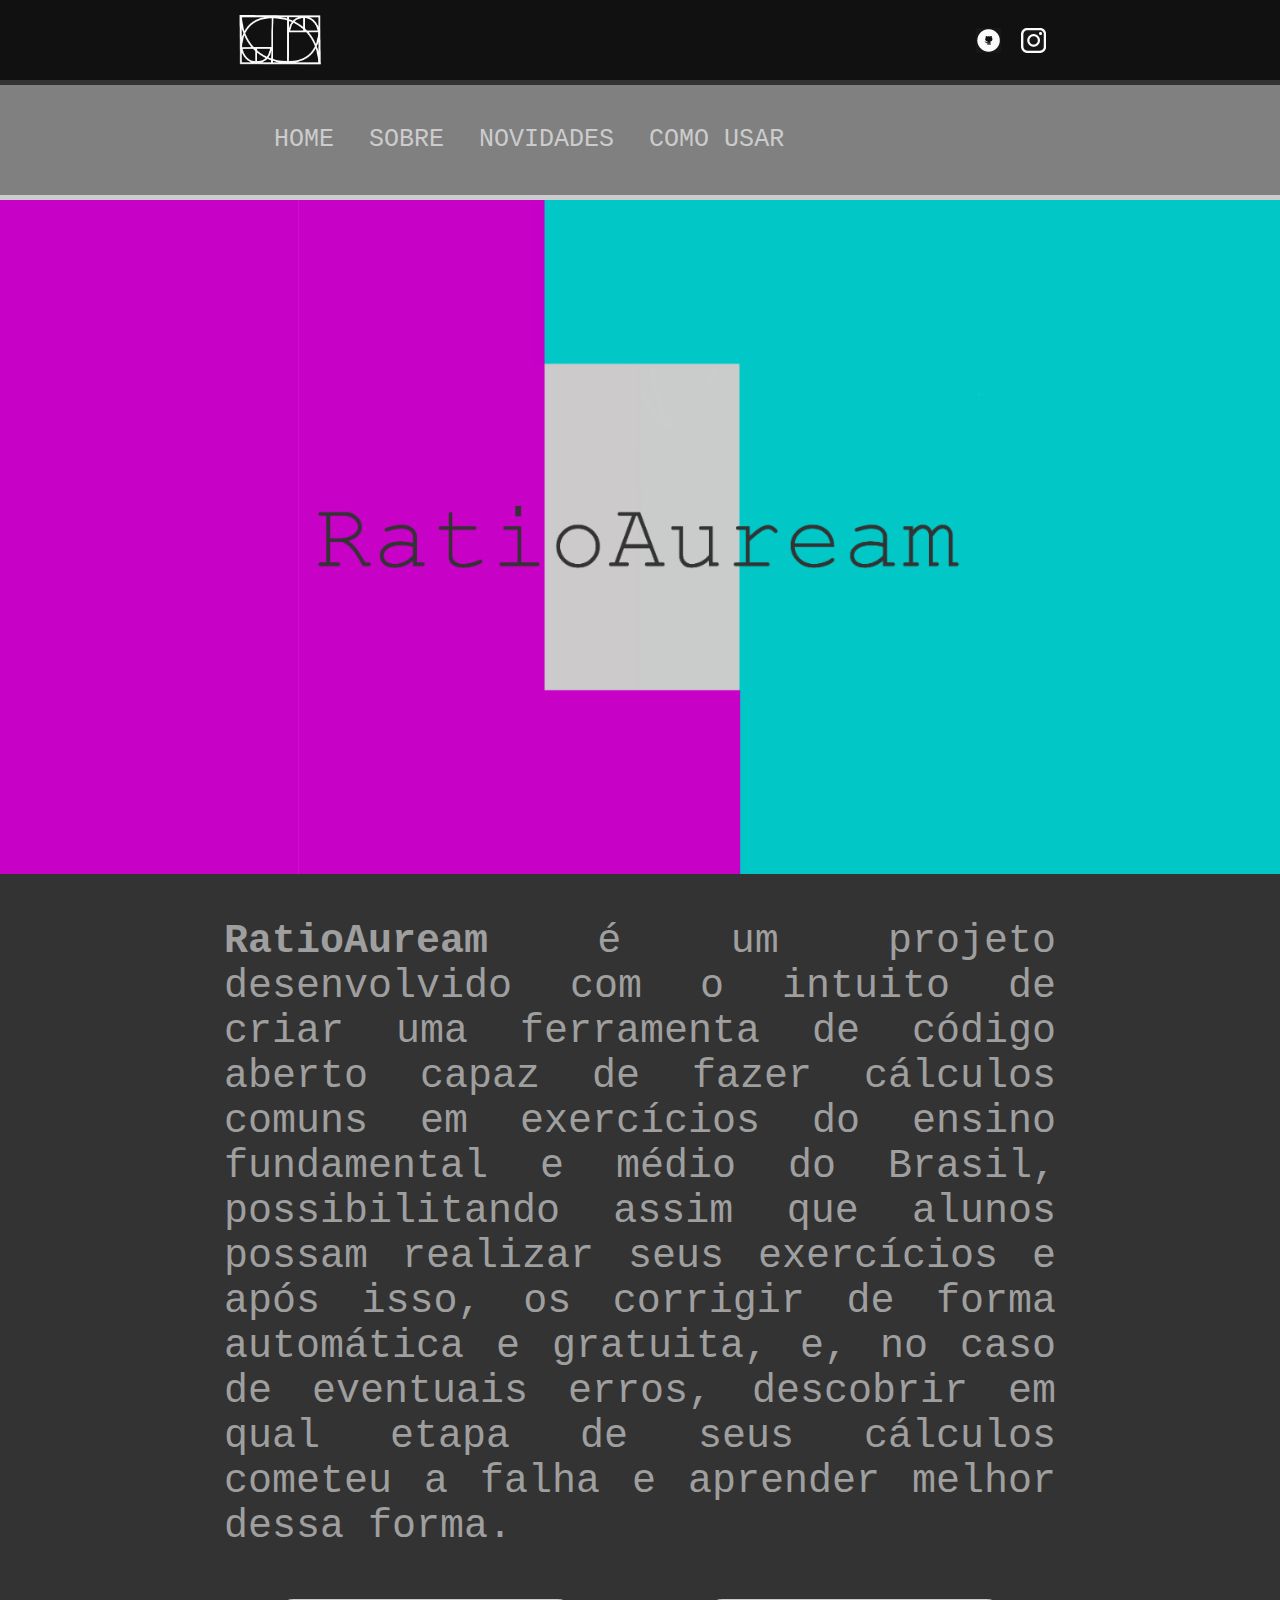
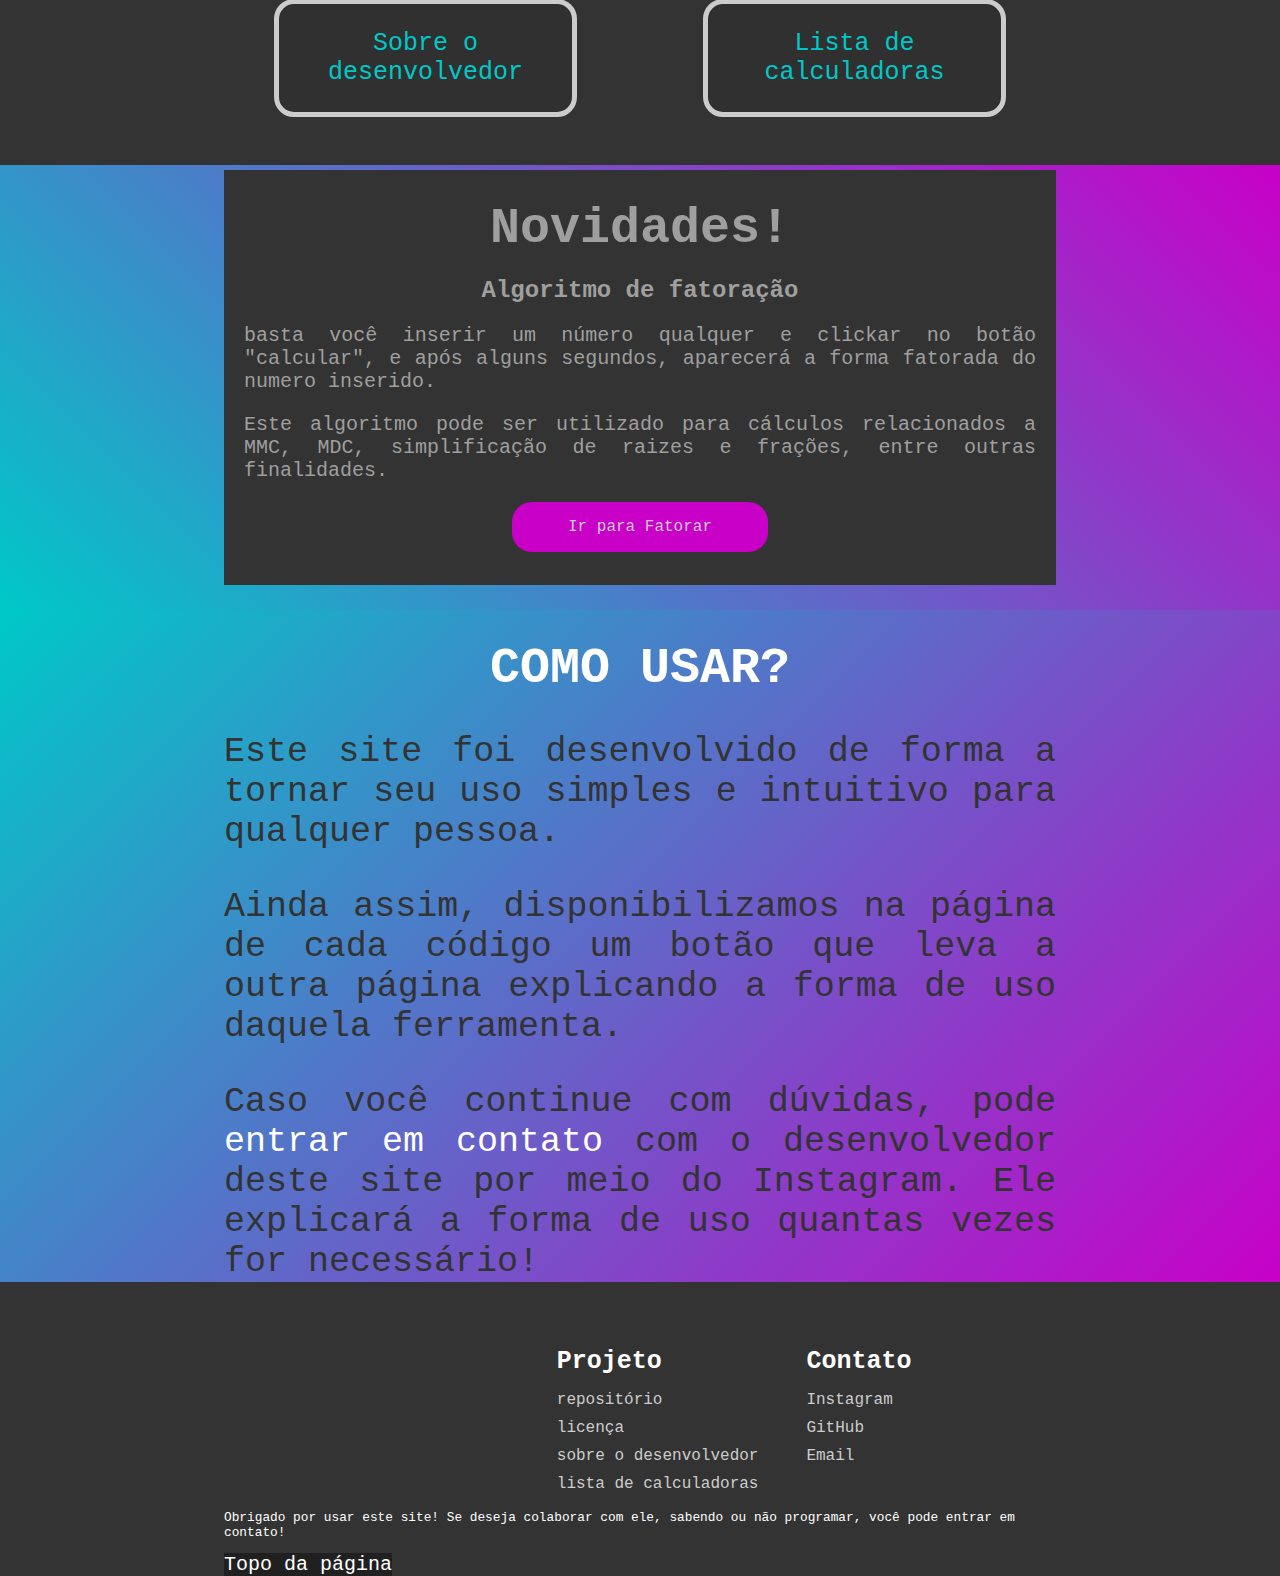
==== commit a5312069: "AddAlgoritmoFatoracao" ====
--- a/index.html
+++ b/index.html
@@ -15,7 +15,7 @@
     <header id="up" class="header1"> <!-- Logo e Redes Sociais-->
         <main class="lim"> <!-- limita a largura a 65% em dispositivos com mais de 1000 pixels-->
                 <div class="logo-ra"> <!--logo RatioAuream-->
-                    <a href=""><img id="ralogo"src="IMG/logowhiteOpt.png" alt=""></a>
+                    <a href="index.html"><img id="ralogo"src="IMG/logowhiteOpt.png" alt=""></a>
                 </div>
                 <div class="redes-sociais">
                     <ul style="margin: 0 auto;">
@@ -71,8 +71,13 @@
         <div id="new"><!--Local dedicado às novas adiçoes do site-->
             <main class="lim">
                 <hr>
-                <div id="internal">
+                <div class="internal">
                     <h1>Novidades!</h1>
+                    <h2 style="text-align: center;">Algoritmo de fatoração</h2>
+                    <p class="txt">basta você inserir um número qualquer e clickar no botão "calcular", e após alguns segundos, aparecerá a forma fatorada do numero inserido.</p>
+                    <p class="txt">Este algoritmo pode ser utilizado para cálculos relacionados a MMC, MDC, simplificação de raizes e frações, entre outras finalidades.</p>
+                    <a href="Fatorar.html" class="but"> <p> Ir para Fatorar</p></a>
+                    <p class="txt" style="padding-top: 60px;"> &nbsp</p>
                 </div>
                 <hr>
             </main>
--- a/CSS/main.css
+++ b/CSS/main.css
@@ -144,13 +144,17 @@
 }
 
 
-
+h2.t2list{
+    padding-top: 50px;
+    font-size: 30px;
+    padding-left:20px;
+}
 
 div#new{
     background-image: linear-gradient(45deg, #00c8c8, #c800c8);
 }
 
-div#internal{
+div.internal{
     background-color:#333333;
 }
 
@@ -243,6 +247,13 @@
     background-color: #202020;
 }
 
+.nodec{
+    font-size: 20px;
+    padding-top: 30px;
+    padding-left: 30px;
+    text-decoration: none;
+    color: #ffffff;
+}
 
 p.txt{
     font-size: 20px;
@@ -255,6 +266,18 @@
     background-image: linear-gradient(45deg, #c800c8, #00c8c8);
 }
 
+a.but{
+    width: 20%;
+    height: 50px;
+    position: absolute;
+    left: 40%;
+    background-color: #c800c8;
+    text-decoration: none;
+    color: #c8c8c8;
+    border-radius: 20px;
+    text-align: center;
+    
+}
 
 /* Em telas menores que [1k]*/
 @media screen and (max-width:1000px){
